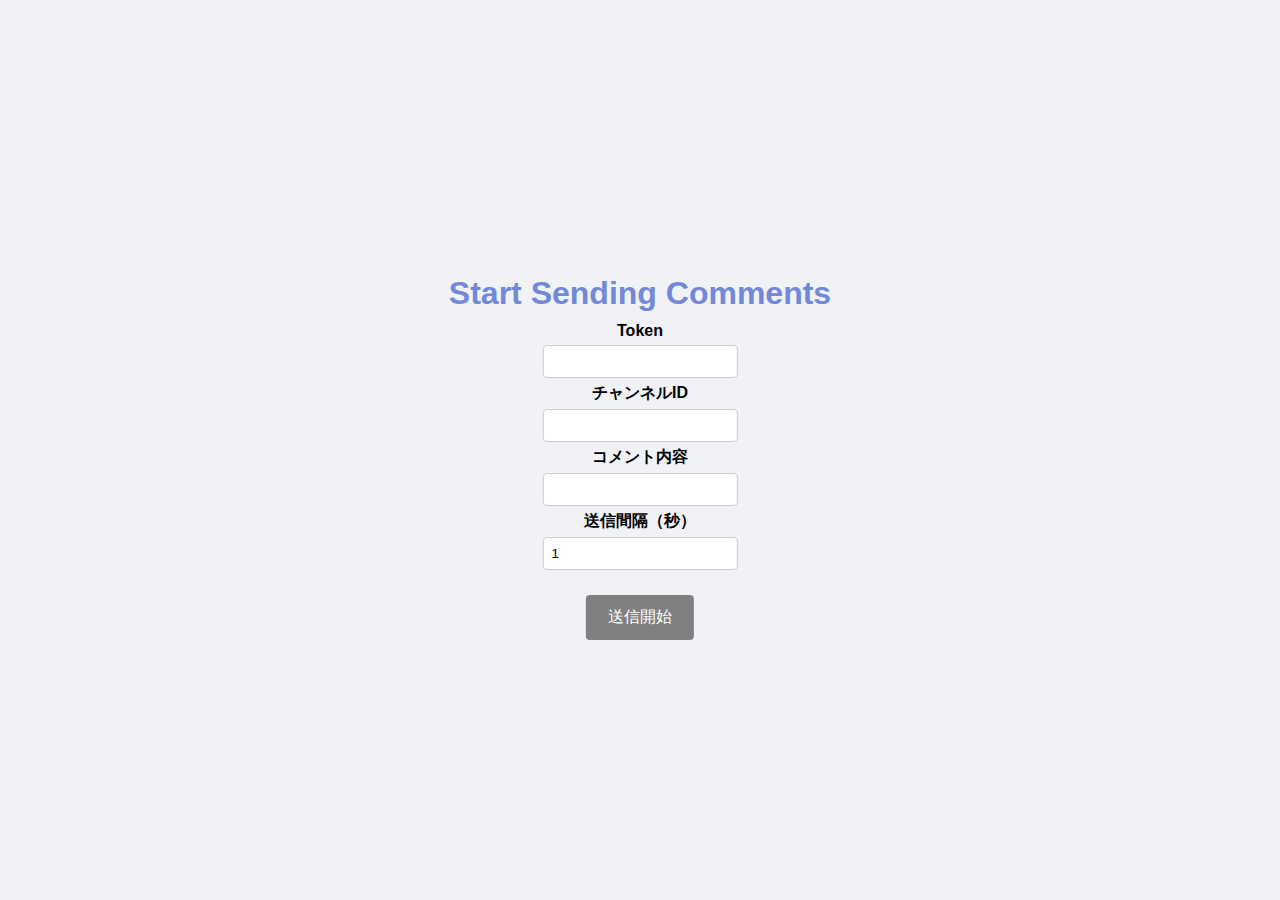
==== comment.html @ fea7545d "Add files via upload" ====
<!DOCTYPE html>
<html>
<head>
  <meta charset="utf-8">
  <meta name="viewport" content="width=device-width">
  <title>Discord 周回コメント</title>
  <link rel="stylesheet" type="text/css" href="style.css">
</head>
<body>
  <div class="container">
    <h1>Start Sending Comments</h1>
    <form id="commentForm">
      <label for="tokenID"><b>Token</b></label><br>
      <input type="text" id="tokenID" name="tokenID"><br>
      <label for="channelID"><b>チャンネルID</b></label><br>
      <input type="text" id="channelID" name="channelID"><br>
      <label for="comment"><b>コメント内容</b></label><br>
      <input type="text" id="comment" name="comment"><br>
      <label for="interval"><b>送信間隔（秒）</b></label><br>
      <input type="number" id="interval" name="interval" min="1" value="1"><br>
      <input type="button" class="startButton" value="送信開始" onclick="startSendingComments()">
    </form>
  </div>
  <script>
    function sendComment(channelID, tokenID, comment) {
      const xhttp = new XMLHttpRequest();
      xhttp.open(
        "POST", `https://discord.com/api/v9/channels/${channelID}/messages`,
        true
      );
      xhttp.setRequestHeader("Content-type", "application/json");
      xhttp.setRequestHeader("Authorization", `${tokenID}`);
      xhttp.send(JSON.stringify({ content: comment }));
    }

    function startSendingComments() {
      const tokenID = document.getElementById("tokenID").value;
      const channelID = document.getElementById("channelID").value;
      const comment = document.getElementById("comment").value;
      const intervalSeconds = document.getElementById("interval").value;

      if (!tokenID || !channelID || !comment) {
        alert("Token、チャンネルID、コメント内容、秒数は必須です");
        return;
      }

      const intervalMilliseconds = intervalSeconds * 1000;
      setInterval(() => {
        sendComment(channelID, tokenID, comment);
      }, intervalMilliseconds);
      alert("送信を開始しました");
    }
  </script>
</body>
</html>
---- style.css ----
body {
  font-family: Arial, sans-serif;
  margin: 0;
  padding: 0;
  background-color: #f0f2f5;
}

.container {
  text-align: center;
  position: absolute;
  top: 50%;
  left: 50%;
  transform: translate(-50%, -50%);
  z-index: 1;
  color: #000000;
}

h1 {
  margin-top: 20px;
  margin-bottom: 10px;
  color: #7289da;
}

button {
  background-color: #7289da;
  color: #fff;
  border: none;
  border-radius: 4px;
  padding: 10px 20px;
  font-size: 16px;
  cursor: pointer;
  transition: background-color 0.3s ease;
  margin-top: 10px;
}

button:hover {
  background-color: #677bc4;
}

input {
  padding: 8px;
  margin: 5px;
  border-radius: 4px;
  border: 1px solid #ccc;
}
.startButton {
  background-color: #808080;
  color: white;
  border: 2px solid #808080;
  border-radius: 4px;
  padding: 10px 20px;
  font-size: 16px;
  cursor: pointer;
  transition: background-color 0.3s ease;
  margin-top: 20px;
  outline: none;
}

.startButton:hover {
  background-color: #737373;
  border-color: #737373;
}

.startButton:active {
  background-color: #666666;
  border-color: #666666;
}
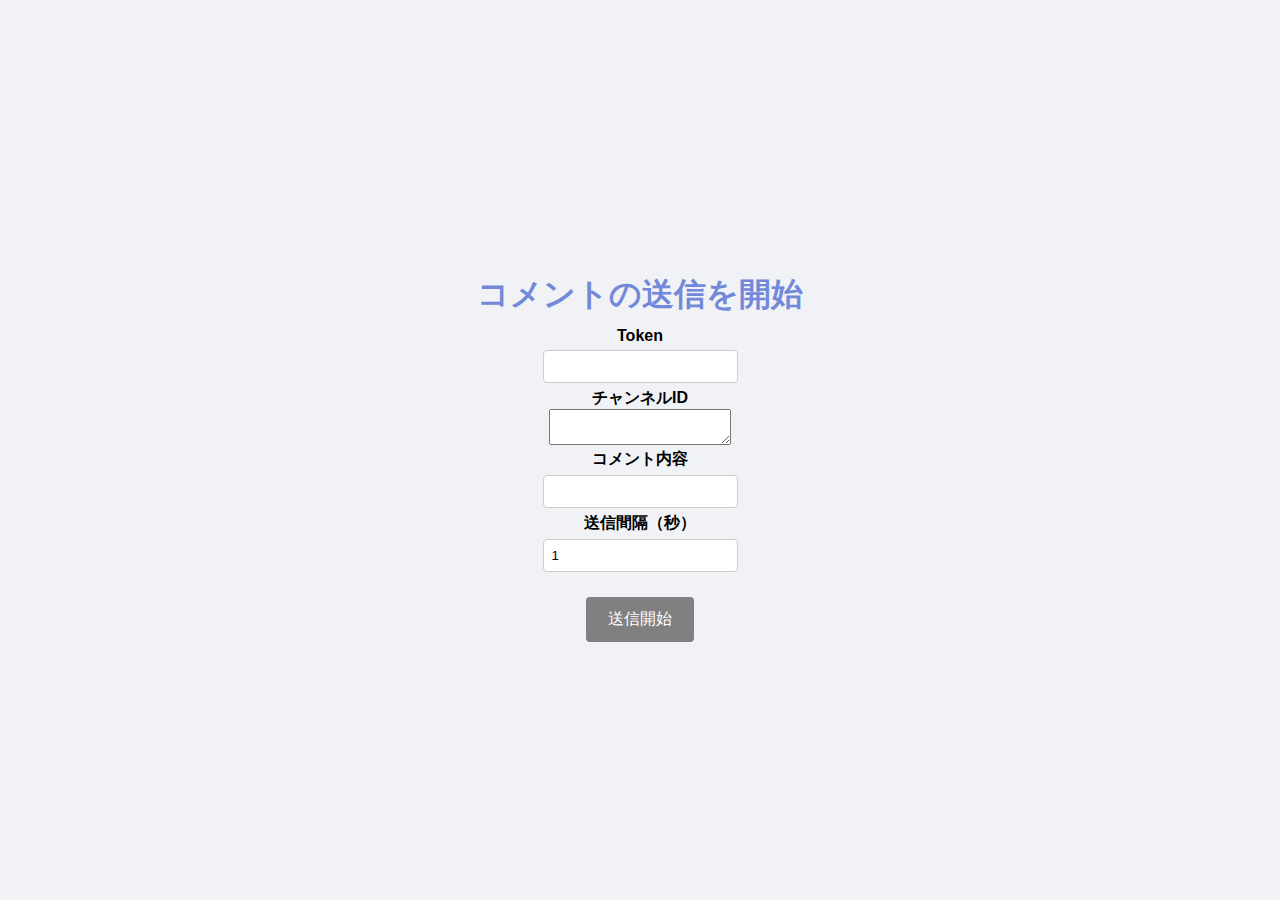
==== commit 03b1f67e: "Update comment.html" ====
--- a/comment.html
+++ b/comment.html
@@ -8,12 +8,12 @@
 </head>
 <body>
   <div class="container">
-    <h1>Start Sending Comments</h1>
+    <h1>コメントの送信を開始</h1>
     <form id="commentForm">
       <label for="tokenID"><b>Token</b></label><br>
       <input type="text" id="tokenID" name="tokenID"><br>
       <label for="channelID"><b>チャンネルID</b></label><br>
-      <input type="text" id="channelID" name="channelID"><br>
+      <textarea id="channelID" name="channelID"></textarea><br>
       <label for="comment"><b>コメント内容</b></label><br>
       <input type="text" id="comment" name="comment"><br>
       <label for="interval"><b>送信間隔（秒）</b></label><br>
@@ -22,31 +22,33 @@
     </form>
   </div>
   <script>
-    function sendComment(channelID, tokenID, comment) {
-      const xhttp = new XMLHttpRequest();
-      xhttp.open(
-        "POST", `https://discord.com/api/v9/channels/${channelID}/messages`,
-        true
-      );
-      xhttp.setRequestHeader("Content-type", "application/json");
-      xhttp.setRequestHeader("Authorization", `${tokenID}`);
-      xhttp.send(JSON.stringify({ content: comment }));
+    function sendComment(channelIDs, tokenID, comment) {
+      channelIDs.split("\n").forEach(channelID => {
+        const xhttp = new XMLHttpRequest();
+        xhttp.open(
+          "POST", `https://discord.com/api/v9/channels/${channelID}/messages`,
+          true
+        );
+        xhttp.setRequestHeader("Content-type", "application/json");
+        xhttp.setRequestHeader("Authorization", `${tokenID}`);
+        xhttp.send(JSON.stringify({ content: comment }));
+      });
     }
 
     function startSendingComments() {
       const tokenID = document.getElementById("tokenID").value;
-      const channelID = document.getElementById("channelID").value;
+      const channelIDs = document.getElementById("channelID").value;
       const comment = document.getElementById("comment").value;
       const intervalSeconds = document.getElementById("interval").value;
 
-      if (!tokenID || !channelID || !comment) {
+      if (!tokenID || !channelIDs || !comment) {
         alert("Token、チャンネルID、コメント内容、秒数は必須です");
         return;
       }
 
       const intervalMilliseconds = intervalSeconds * 1000;
       setInterval(() => {
-        sendComment(channelID, tokenID, comment);
+        sendComment(channelIDs, tokenID, comment);
       }, intervalMilliseconds);
       alert("送信を開始しました");
     }
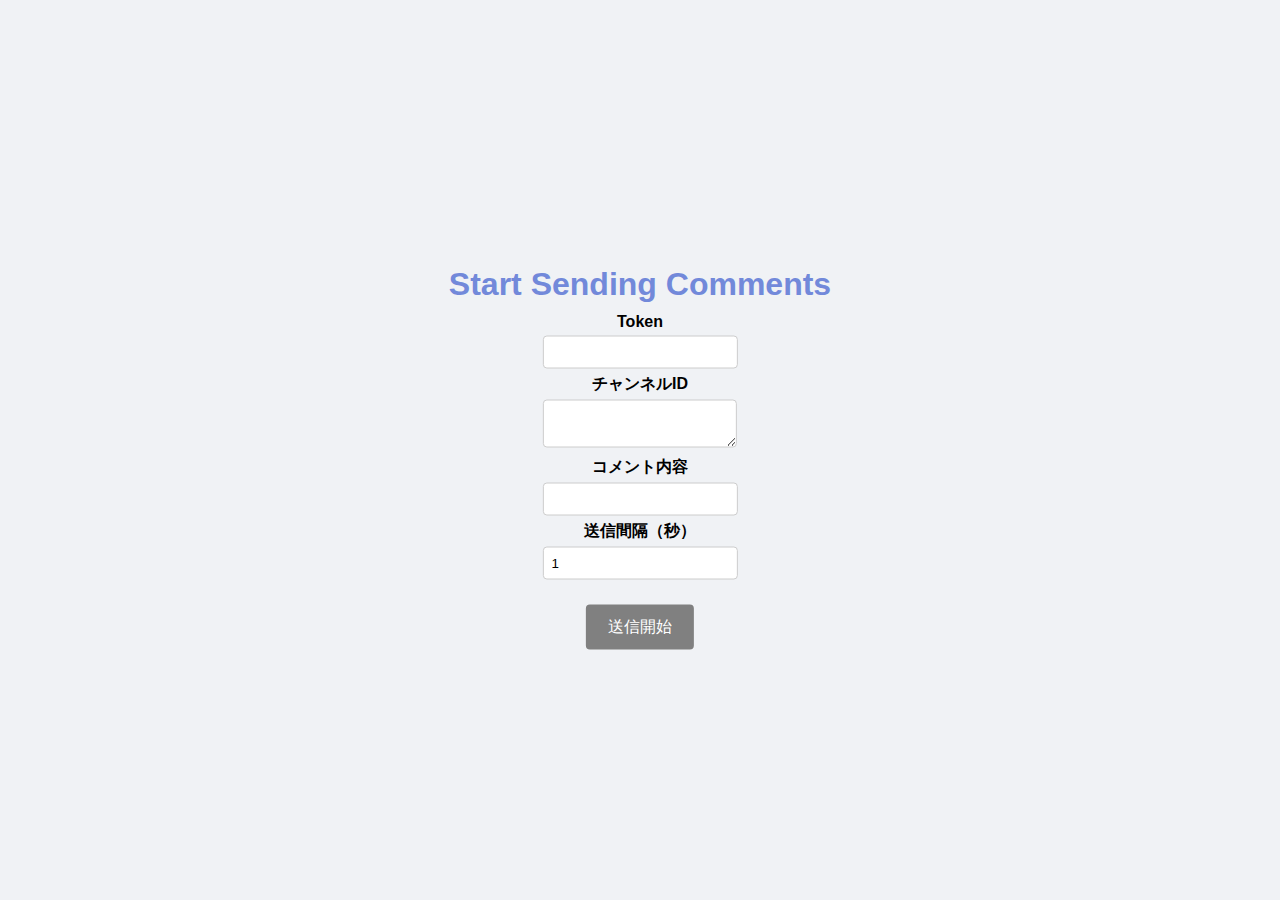
==== commit 12b61223: "Update comment.html" ====
--- a/comment.html
+++ b/comment.html
@@ -8,7 +8,7 @@
 </head>
 <body>
   <div class="container">
-    <h1>コメントの送信を開始</h1>
+    <h1>Start Sending Comments</h1>
     <form id="commentForm">
       <label for="tokenID"><b>Token</b></label><br>
       <input type="text" id="tokenID" name="tokenID"><br>
--- a/style.css
+++ b/style.css
@@ -43,6 +43,17 @@
   border-radius: 4px;
   border: 1px solid #ccc;
 }
+textarea {
+  padding: 8px;
+  margin: 5px;
+  border-radius: 4px;
+  border: 1px solid #ccc;
+  resize: vertical;
+}
+textarea:focus {
+  border-color: #7289da;
+  box-shadow: 0 0 0 2px rgba(114, 137, 218, 0.2);
+}
 .startButton {
   background-color: #808080;
   color: white;
@@ -64,4 +75,4 @@
 .startButton:active {
   background-color: #666666;
   border-color: #666666;
-}+}
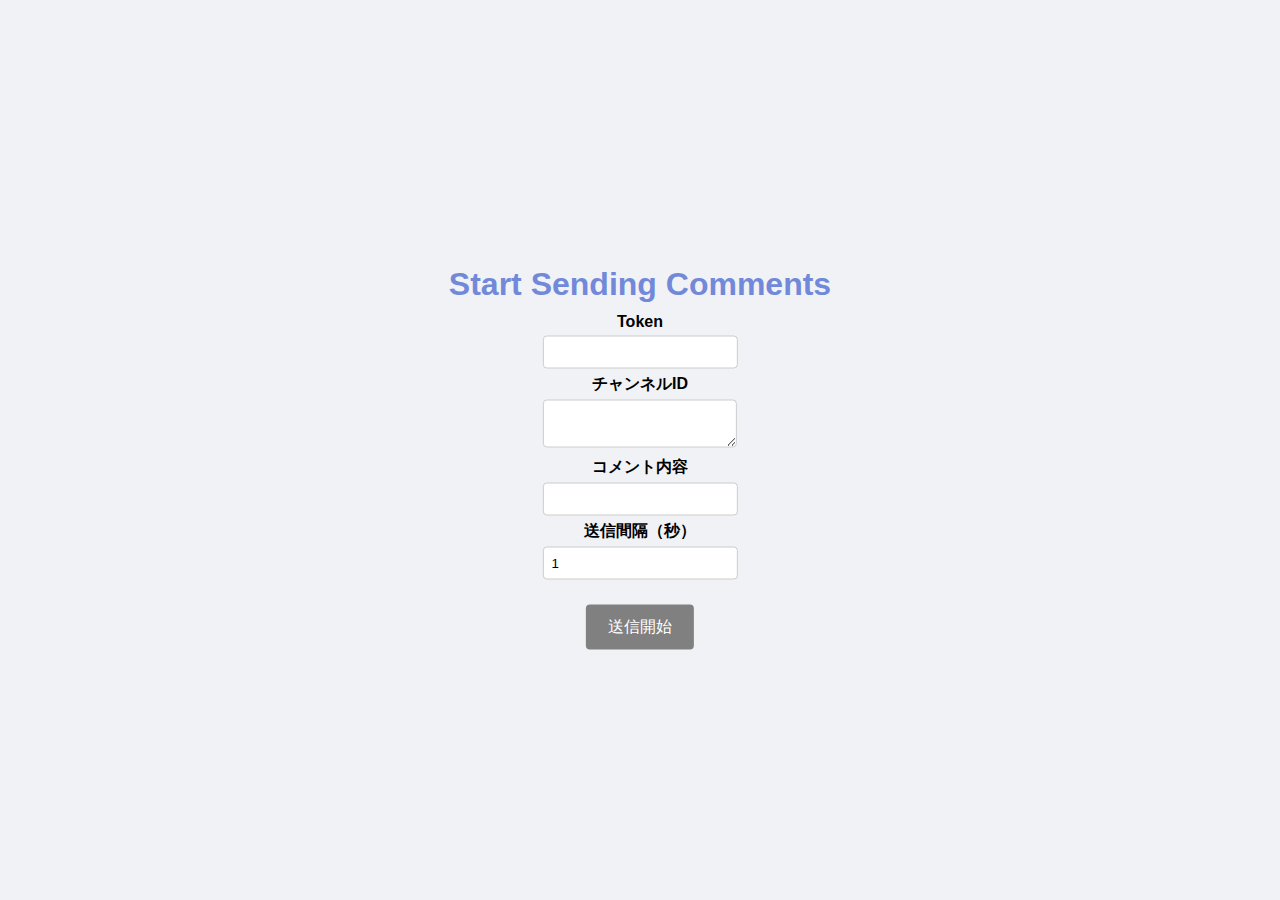
==== commit 31186da0: "Update comment.html" ====
--- a/comment.html
+++ b/comment.html
@@ -23,7 +23,7 @@
   </div>
   <script>
     function sendComment(channelIDs, tokenID, comment) {
-      channelIDs.split("\n").forEach(channelID => {
+      channelIDs.forEach(channelID => {
         const xhttp = new XMLHttpRequest();
         xhttp.open(
           "POST", `https://discord.com/api/v9/channels/${channelID}/messages`,
@@ -37,7 +37,7 @@
 
     function startSendingComments() {
       const tokenID = document.getElementById("tokenID").value;
-      const channelIDs = document.getElementById("channelID").value;
+      const channelIDs = document.getElementById("channelID").value.split("\n");
       const comment = document.getElementById("comment").value;
       const intervalSeconds = document.getElementById("interval").value;
 
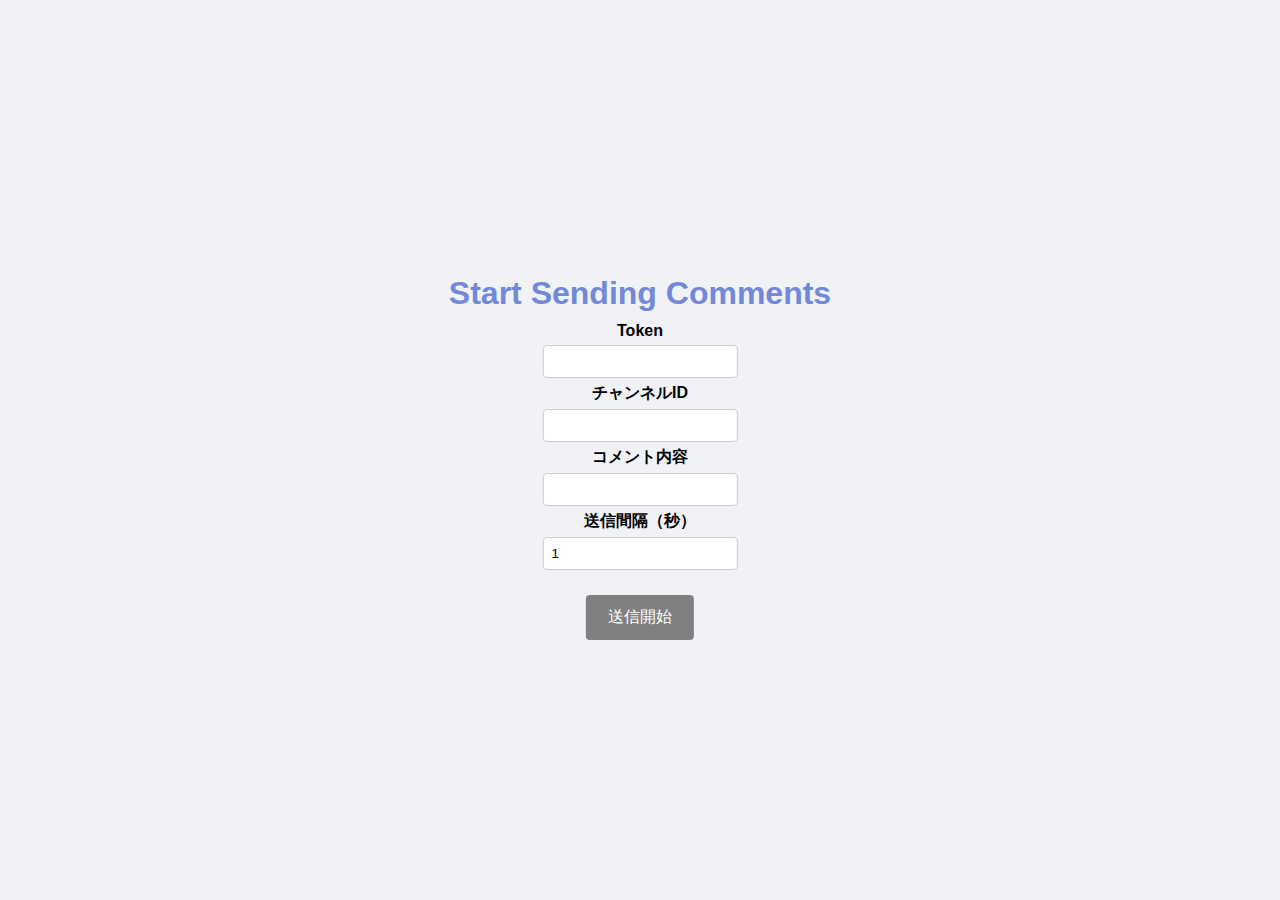
==== commit aa25467e: "Update comment.html" ====
--- a/comment.html
+++ b/comment.html
@@ -13,7 +13,7 @@
       <label for="tokenID"><b>Token</b></label><br>
       <input type="text" id="tokenID" name="tokenID"><br>
       <label for="channelID"><b>チャンネルID</b></label><br>
-      <textarea id="channelID" name="channelID"></textarea><br>
+      <input type="text" id="channelID" name="channelID"><br>
       <label for="comment"><b>コメント内容</b></label><br>
       <input type="text" id="comment" name="comment"><br>
       <label for="interval"><b>送信間隔（秒）</b></label><br>
@@ -22,33 +22,31 @@
     </form>
   </div>
   <script>
-    function sendComment(channelIDs, tokenID, comment) {
-      channelIDs.forEach(channelID => {
-        const xhttp = new XMLHttpRequest();
-        xhttp.open(
-          "POST", `https://discord.com/api/v9/channels/${channelID}/messages`,
-          true
-        );
-        xhttp.setRequestHeader("Content-type", "application/json");
-        xhttp.setRequestHeader("Authorization", `${tokenID}`);
-        xhttp.send(JSON.stringify({ content: comment }));
-      });
+    function sendComment(channelID, tokenID, comment) {
+      const xhttp = new XMLHttpRequest();
+      xhttp.open(
+        "POST", `https://discord.com/api/v9/channels/${channelID}/messages`,
+        true
+      );
+      xhttp.setRequestHeader("Content-type", "application/json");
+      xhttp.setRequestHeader("Authorization", `${tokenID}`);
+      xhttp.send(JSON.stringify({ content: comment }));
     }
 
     function startSendingComments() {
       const tokenID = document.getElementById("tokenID").value;
-      const channelIDs = document.getElementById("channelID").value.split("\n");
+      const channelID = document.getElementById("channelID").value;
       const comment = document.getElementById("comment").value;
       const intervalSeconds = document.getElementById("interval").value;
 
-      if (!tokenID || !channelIDs || !comment) {
+      if (!tokenID || !channelID || !comment) {
         alert("Token、チャンネルID、コメント内容、秒数は必須です");
         return;
       }
 
       const intervalMilliseconds = intervalSeconds * 1000;
       setInterval(() => {
-        sendComment(channelIDs, tokenID, comment);
+        sendComment(channelID, tokenID, comment);
       }, intervalMilliseconds);
       alert("送信を開始しました");
     }
